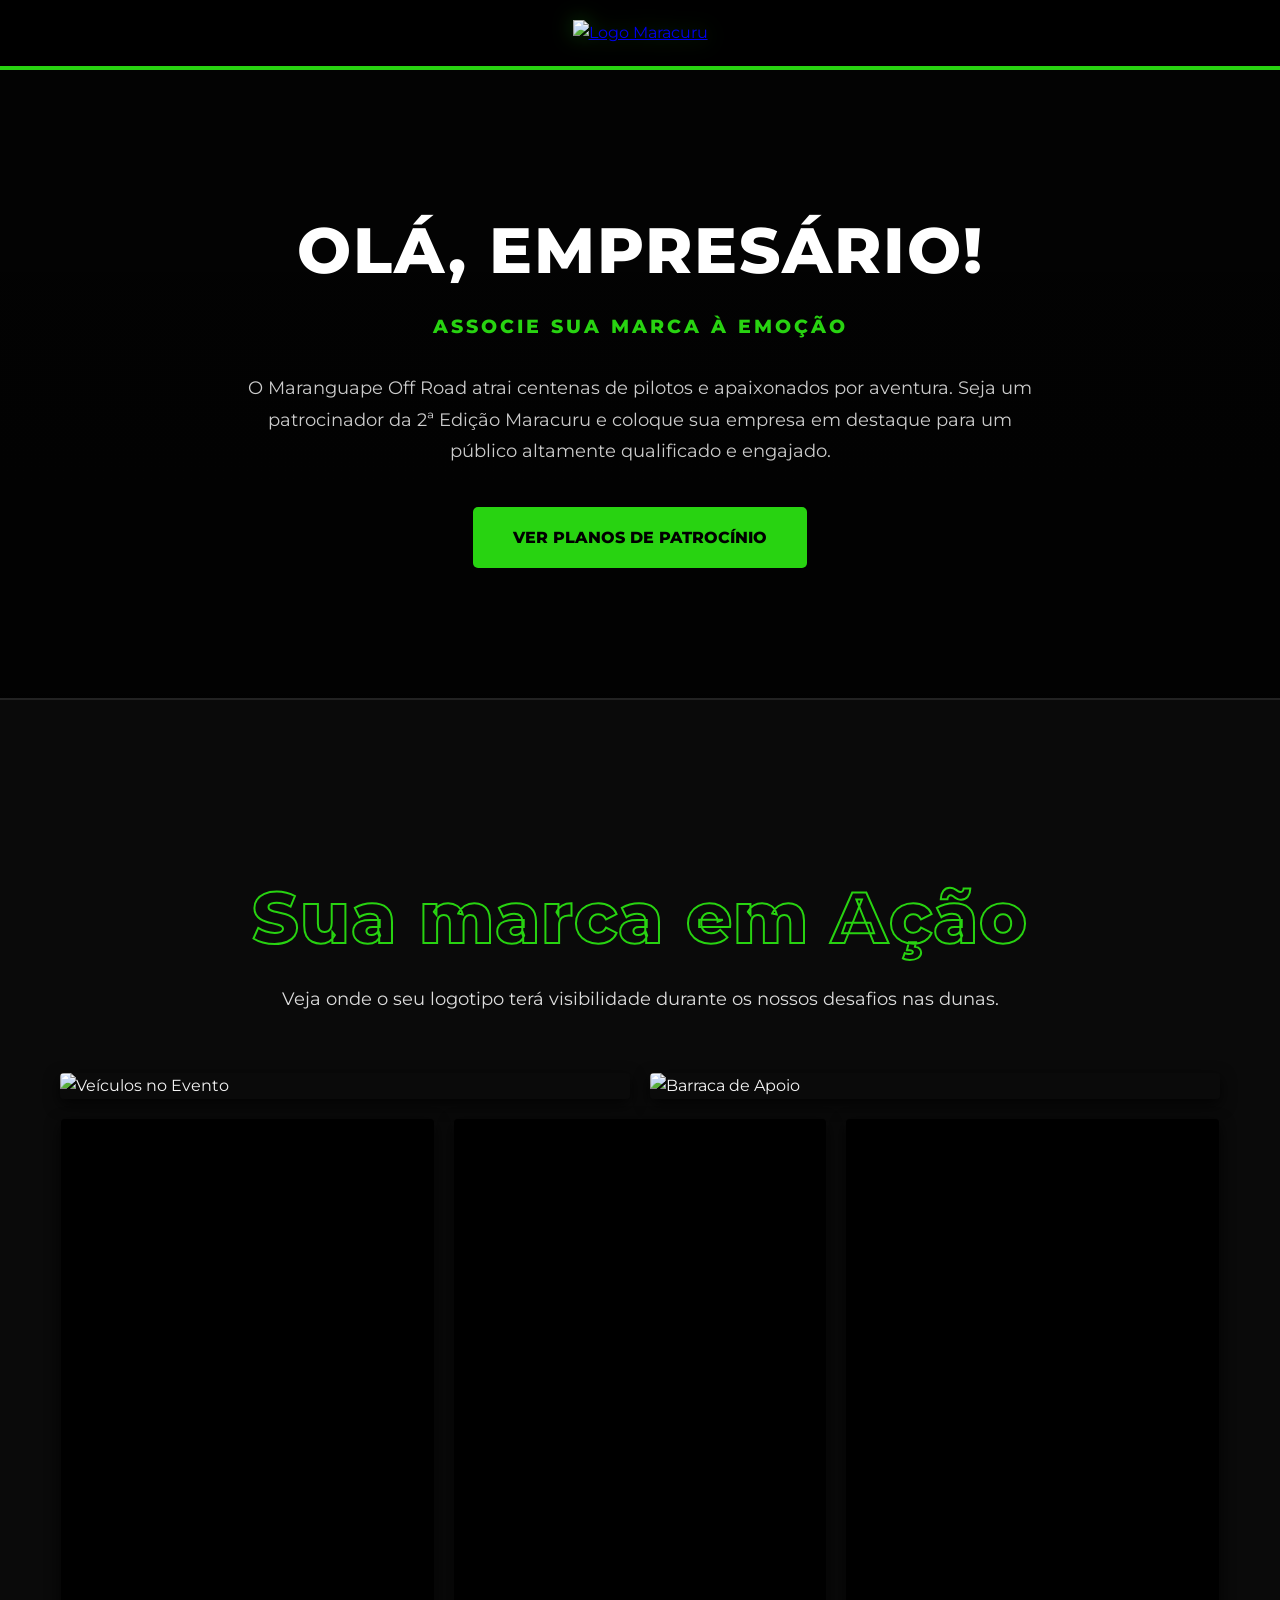
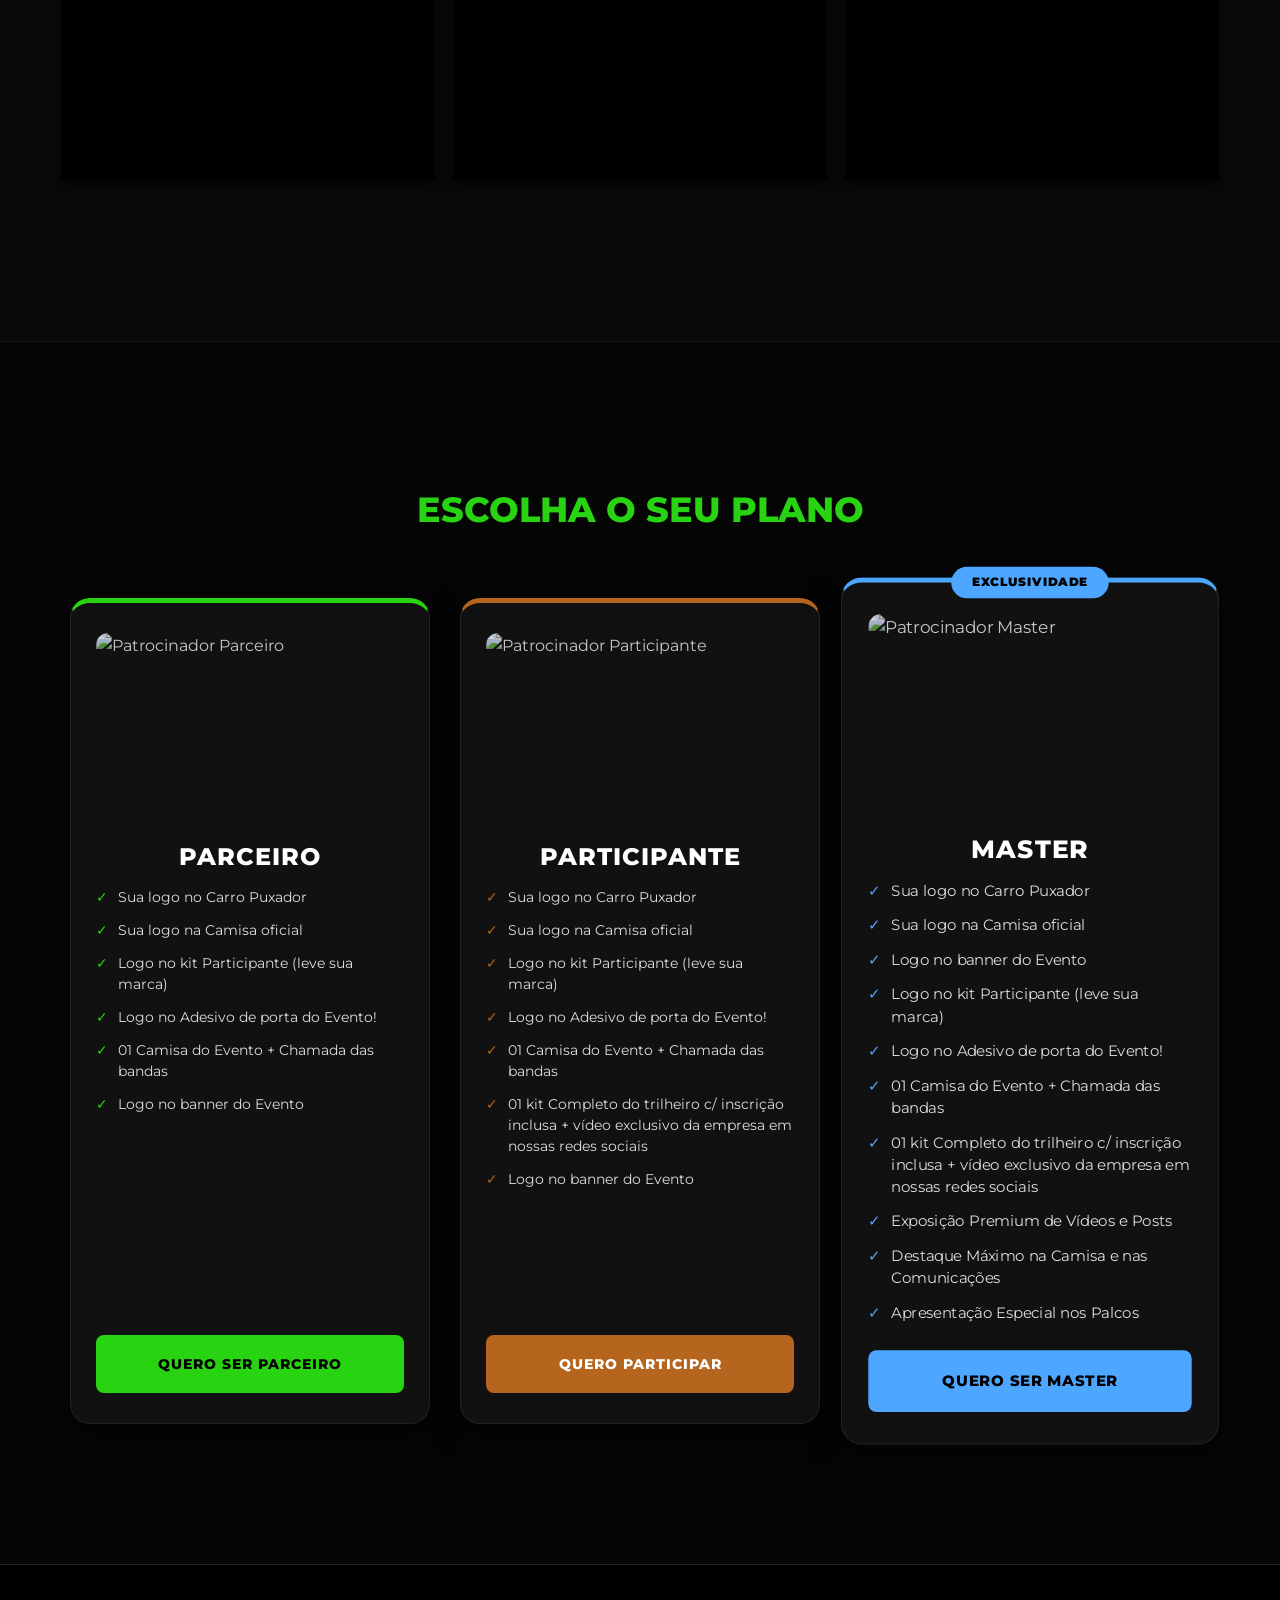
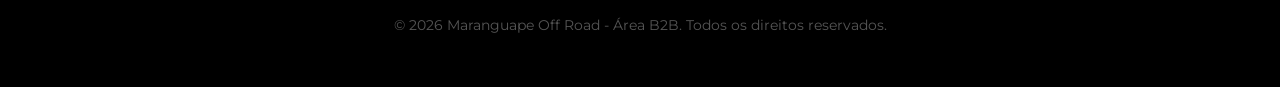
==== empresario.html @ b4c8a34c "Add files via upload" ====
<!doctype html>
<html lang="pt-br">
  <head>
    <meta charset="UTF-8" />
    <meta name="viewport" content="width=device-width, initial-scale=1.0" />
    <title>Área do Empresário - Patrocine o Maracuru</title>

    <link
      href="https://fonts.googleapis.com/css2?family=Montserrat:wght@400;700;800&display=swap"
      rel="stylesheet"
    />

    <style>
      /* =========================================================
         ESTILOS DA PÁGINA (DESIGN DARK PREMIUM)
      ========================================================= */

      :root {
        --verde-maracuru: #28d311;
        --ocre-terra: #b5651d;
        --azul-master: #4da6ff;
        --preto-profundo: #0a0a0a;
      }

      * {
        margin: 0;
        padding: 0;
        box-sizing: border-box;
        font-family: "Montserrat", sans-serif;
      }

      body {
        background-color: var(--preto-profundo);
        color: #f4f4f4;
        line-height: 1.6;
        overflow-x: hidden;
      }

      .container {
        max-width: 1200px;
        margin: 0 auto;
        padding: 60px 20px;
      }

      .titulo-secao {
        text-align: center;
        color: var(--verde-maracuru);
        font-size: 2.2rem;
        font-weight: 800;
        margin-bottom: 50px;
        text-transform: uppercase;
      }

      /* BOTÃO PADRÃO */
      .btn-principal {
        display: inline-block;
        background: var(--verde-maracuru);
        color: #000;
        padding: 18px 40px;
        border-radius: 5px;
        font-weight: 800;
        text-decoration: none;
        text-transform: uppercase;
        transition: 0.3s ease;
        border: none;
        cursor: pointer;
        text-align: center;
      }
      .btn-principal:hover {
        transform: scale(1.05);
        box-shadow: 0 0 25px rgba(40, 211, 17, 0.6);
      }

      /* CABEÇALHO */
      header {
        background: #000;
        padding: 20px;
        text-align: center;
        border-bottom: 4px solid var(--verde-maracuru);
      }
      .logo-header {
        height: 80px;
        max-width: 100%;
        object-fit: contain;
        filter: drop-shadow(0 0 10px rgba(40, 211, 17, 0.3));
        transition: 0.3s;
      }
      .logo-header:hover {
        transform: scale(1.05);
      }

      /* ==========================================
         HERO SECTION (COM A NOVA IMAGEM DE FUNDO)
      ========================================== */
      .hero-empresario {
        height: 70vh;
        /* Aqui está a mágica: O linear-gradient escurece a imagem por trás do texto */
        background:
          linear-gradient(rgba(0, 0, 0, 0.7), rgba(0, 0, 0, 0.85)),
          url("img/Venha Trilhar Com Agente!.png");
        background-size: cover;
        background-position: center;
        display: flex;
        align-items: center;
        justify-content: center;
        text-align: center;
        border-bottom: 2px solid #222;
      }
      .hero-overlay h1 {
        font-size: clamp(2.5rem, 8vw, 4rem);
        font-weight: 800;
        margin-bottom: 10px;
        color: #fff;
        text-transform: uppercase;
        letter-spacing: 2px;
      }
      .subtitulo-hero {
        color: var(--verde-maracuru);
        font-size: 1.2rem;
        font-weight: 800;
        letter-spacing: 3px;
        margin-bottom: 30px;
        text-transform: uppercase;
      }
      .texto-hero {
        font-size: 1.1rem;
        max-width: 800px;
        margin: 0 auto 40px auto;
        color: #ccc;
        line-height: 1.8;
      }

      /* VITRINE SUA MARCA EM AÇÃO */
      .secao-vitrine {
        padding: 100px 0;
        background: #0a0a0a;
        position: relative;
      }

      .titulo-vazado {
        text-align: center;
        font-size: clamp(2.5rem, 6vw, 4.5rem);
        font-weight: 800;
        color: transparent;
        -webkit-text-stroke: 2px var(--verde-maracuru);
        margin-bottom: 10px;
        letter-spacing: 1px;
      }

      .subtexto-secao {
        text-align: center;
        color: #ddd;
        margin-bottom: 60px;
        font-size: 1.1rem;
      }

      .vitrine-imagens {
        display: flex;
        gap: 20px;
        margin-bottom: 20px;
        justify-content: center;
      }
      .vitrine-imagens img {
        width: calc(50% - 10px);
        object-fit: cover;
        border-radius: 4px;
        box-shadow: 0 5px 15px rgba(0, 0, 0, 0.8);
      }

      .vitrine-videos {
        display: flex;
        gap: 20px;
        justify-content: center;
      }
      .vitrine-videos video {
        width: calc(33.333% - 14px);
        aspect-ratio: 9/16;
        object-fit: cover;
        border-radius: 4px;
        background: #000;
        box-shadow: 0 5px 15px rgba(0, 0, 0, 0.8);
      }

      @media (max-width: 768px) {
        .vitrine-imagens,
        .vitrine-videos {
          flex-direction: column;
        }
        .vitrine-imagens img,
        .vitrine-videos video {
          width: 100%;
          margin-bottom: 10px;
        }
      }

      /* PLANOS DE PATROCÍNIO */
      .secao-planos-b2b {
        padding: 80px 0;
        background: #050505;
        border-top: 1px solid #151515;
      }
      .container-planos {
        display: flex;
        flex-wrap: wrap;
        gap: 30px;
        justify-content: center;
        margin-top: 60px;
        align-items: stretch;
      }

      .card-patrocinio {
        background: #111;
        border-radius: 20px;
        padding: 30px 25px;
        width: 360px;
        display: flex;
        flex-direction: column;
        position: relative;
        transition: all 0.4s ease;
        box-shadow: 0 10px 30px rgba(0, 0, 0, 0.5);
      }
      .card-patrocinio:hover {
        transform: translateY(-10px);
      }
      .card-patrocinio img {
        width: 100%;
        border-radius: 12px;
        height: 180px;
        object-fit: cover;
        margin-bottom: 25px;
        opacity: 0.8;
        transition: 0.3s;
      }
      .card-patrocinio:hover img {
        opacity: 1;
      }

      .titulo-plano {
        color: #fff;
        text-align: center;
        font-size: 24px;
        font-weight: 800;
        text-transform: uppercase;
        letter-spacing: 1px;
      }
      .subtitulo-plano {
        text-align: center;
        font-weight: 700;
        font-size: 14px;
        text-transform: uppercase;
        margin-bottom: 25px;
        letter-spacing: 2px;
      }

      .plano-parceiro {
        border: 1px solid #222;
        border-top: 5px solid var(--verde-maracuru);
      }
      .plano-parceiro:hover {
        box-shadow: 0 10px 40px rgba(40, 211, 17, 0.2);
        border-color: var(--verde-maracuru);
      }

      .plano-participante {
        border: 1px solid #222;
        border-top: 5px solid var(--ocre-terra);
      }
      .plano-participante:hover {
        box-shadow: 0 10px 40px rgba(181, 101, 29, 0.2);
        border-color: var(--ocre-terra);
      }

      .plano-master {
        border: 1px solid #222;
        border-top: 5px solid var(--azul-master);
        transform: scale(1.05);
        z-index: 10;
      }
      .plano-master:hover {
        box-shadow: 0 10px 50px rgba(77, 166, 255, 0.25);
        border-color: var(--azul-master);
        transform: scale(1.05) translateY(-10px);
      }

      .tag-exclusividade {
        position: absolute;
        top: -15px;
        left: 50%;
        transform: translateX(-50%);
        background: var(--azul-master);
        color: #000;
        padding: 6px 20px;
        border-radius: 30px;
        font-weight: 900;
        font-size: 11px;
        letter-spacing: 1px;
      }

      .beneficios-lista {
        list-style: none;
        padding: 0;
        margin-top: 10px;
        color: #ddd;
        font-size: 14px;
        line-height: 1.5;
        flex-grow: 1;
        display: flex;
        flex-direction: column;
        gap: 12px;
      }
      .beneficios-lista li {
        display: flex;
        align-items: flex-start;
        gap: 10px;
      }

      .plano-parceiro .check-icon,
      .plano-parceiro .subtitulo-plano {
        color: var(--verde-maracuru);
      }
      .plano-participante .check-icon,
      .plano-participante .subtitulo-plano {
        color: var(--ocre-terra);
      }
      .plano-master .check-icon,
      .plano-master .subtitulo-plano {
        color: var(--azul-master);
      }

      .btn-plano {
        margin-top: 25px;
        padding: 18px;
        font-size: 14px;
        width: 100%;
        text-align: center;
        border-radius: 8px;
        letter-spacing: 1px;
      }
      .btn-participante {
        background-color: var(--ocre-terra);
        color: #fff;
      }
      .btn-participante:hover {
        box-shadow: 0 0 25px rgba(181, 101, 29, 0.6);
      }
      .btn-master {
        background-color: var(--azul-master);
        color: #000;
      }
      .btn-master:hover {
        box-shadow: 0 0 25px rgba(77, 166, 255, 0.6);
      }

      footer {
        text-align: center;
        padding: 50px 20px;
        background: #000;
        color: #555;
        font-size: 0.85rem;
        border-top: 1px solid #222;
      }

      @media (max-width: 1024px) {
        .plano-master {
          transform: scale(1);
        }
        .plano-master:hover {
          transform: translateY(-10px);
        }
      }
    </style>
  </head>
  <body>
    <header>
      <a href="index.html">
        <img src="img/mpeoffroad.png" class="logo-header" alt="Logo Maracuru" />
      </a>
    </header>

    <section class="hero-empresario">
      <div class="container hero-overlay">
        <h1>OLÁ, EMPRESÁRIO!</h1>
        <p class="subtitulo-hero">Associe sua marca à emoção</p>
        <p class="texto-hero">
          O Maranguape Off Road atrai centenas de pilotos e apaixonados por
          aventura. Seja um patrocinador da 2ª Edição Maracuru e coloque sua
          empresa em destaque para um público altamente qualificado e engajado.
        </p>
        <a href="#planos" class="btn-principal">Ver Planos de Patrocínio</a>
      </div>
    </section>

    <section class="secao-vitrine">
      <div class="container">
        <h2 class="titulo-vazado">Sua marca em Ação</h2>
        <p class="subtexto-secao">
          Veja onde o seu logotipo terá visibilidade durante os nossos desafios
          nas dunas.
        </p>

        <div class="vitrine-imagens">
          <img src="img/veic.png" alt="Veículos no Evento" />
          <img src="img/barraca.jpg" alt="Barraca de Apoio" />
        </div>

        <div class="vitrine-videos">
          <video src="img/kits.mp4" autoplay loop muted playsinline></video>
          <video src="img/encontro.mp4" autoplay loop muted playsinline></video>
          <video src="img/blusas.mp4" autoplay loop muted playsinline></video>
        </div>
      </div>
    </section>

    <section id="planos" class="secao-planos-b2b">
      <div class="container">
        <h2 class="titulo-secao">Escolha o seu Plano</h2>

        <div class="container-planos">
          <div class="card-patrocinio plano-parceiro">
            <img src="img/patreon1.png" alt="Patrocinador Parceiro" />
            <h4 class="titulo-plano">Parceiro</h4>
            <ul class="beneficios-lista">
              <li>
                <span class="check-icon">✓</span>
                <span>Sua logo no Carro Puxador</span>
              </li>
              <li>
                <span class="check-icon">✓</span>
                <span>Sua logo na Camisa oficial</span>
              </li>
              <li>
                <span class="check-icon">✓</span>
                <span>Logo no kit Participante (leve sua marca)</span>
              </li>
              <li>
                <span class="check-icon">✓</span>
                <span>Logo no Adesivo de porta do Evento!</span>
              </li>
              <li>
                <span class="check-icon">✓</span>
                <span>01 Camisa do Evento + Chamada das bandas</span>
              </li>
              <li>
                <span class="check-icon">✓</span>
                <span>Logo no banner do Evento</span>
              </li>
            </ul>
            <a
              href="inscricao-patrocinador.html?plano=parceiro"
              class="btn-principal btn-plano"
              >Quero ser Parceiro</a
            >
          </div>

          <div class="card-patrocinio plano-participante">
            <img src="img/patreon2.png" alt="Patrocinador Participante" />
            <h4 class="titulo-plano">Participante</h4>
            <ul class="beneficios-lista">
              <li>
                <span class="check-icon">✓</span>
                <span>Sua logo no Carro Puxador</span>
              </li>
              <li>
                <span class="check-icon">✓</span>
                <span>Sua logo na Camisa oficial</span>
              </li>
              <li>
                <span class="check-icon">✓</span>
                <span>Logo no kit Participante (leve sua marca)</span>
              </li>
              <li>
                <span class="check-icon">✓</span>
                <span>Logo no Adesivo de porta do Evento!</span>
              </li>
              <li>
                <span class="check-icon">✓</span>
                <span>01 Camisa do Evento + Chamada das bandas</span>
              </li>
              <li>
                <span class="check-icon">✓</span>
                <span
                  >01 kit Completo do trilheiro c/ inscrição inclusa + vídeo
                  exclusivo da empresa em nossas redes sociais</span
                >
              </li>
              <li>
                <span class="check-icon">✓</span>
                <span>Logo no banner do Evento</span>
              </li>
            </ul>
            <a
              href="inscricao-patrocinador.html?plano=participante"
              class="btn-principal btn-plano btn-participante"
              >Quero Participar</a
            >
          </div>

          <div class="card-patrocinio plano-master">
            <div class="tag-exclusividade">EXCLUSIVIDADE</div>
            <img src="img/patreon3.png" alt="Patrocinador Master" />
            <h4 class="titulo-plano">Master</h4>
            <ul class="beneficios-lista">
              <li>
                <span class="check-icon">✓</span>
                <span>Sua logo no Carro Puxador</span>
              </li>
              <li>
                <span class="check-icon">✓</span>
                <span>Sua logo na Camisa oficial</span>
              </li>
              <li>
                <span class="check-icon">✓</span>
                <span>Logo no banner do Evento</span>
              </li>
              <li>
                <span class="check-icon">✓</span>
                <span>Logo no kit Participante (leve sua marca)</span>
              </li>
              <li>
                <span class="check-icon">✓</span>
                <span>Logo no Adesivo de porta do Evento!</span>
              </li>
              <li>
                <span class="check-icon">✓</span>
                <span>01 Camisa do Evento + Chamada das bandas</span>
              </li>
              <li>
                <span class="check-icon">✓</span>
                <span
                  >01 kit Completo do trilheiro c/ inscrição inclusa + vídeo
                  exclusivo da empresa em nossas redes sociais</span
                >
              </li>
              <li>
                <span class="check-icon">✓</span>
                <span>Exposição Premium de Vídeos e Posts</span>
              </li>
              <li>
                <span class="check-icon">✓</span>
                <span>Destaque Máximo na Camisa e nas Comunicações</span>
              </li>
              <li>
                <span class="check-icon">✓</span>
                <span>Apresentação Especial nos Palcos</span>
              </li>
            </ul>
            <a
              href="inscricao-patrocinador.html?plano=master"
              class="btn-principal btn-plano btn-master"
              >Quero ser Master</a
            >
          </div>
        </div>
      </div>
    </section>

    <footer>
      <p>
        &copy; 2026 Maranguape Off Road - Área B2B. Todos os direitos
        reservados.
      </p>
    </footer>
  </body>
</html>
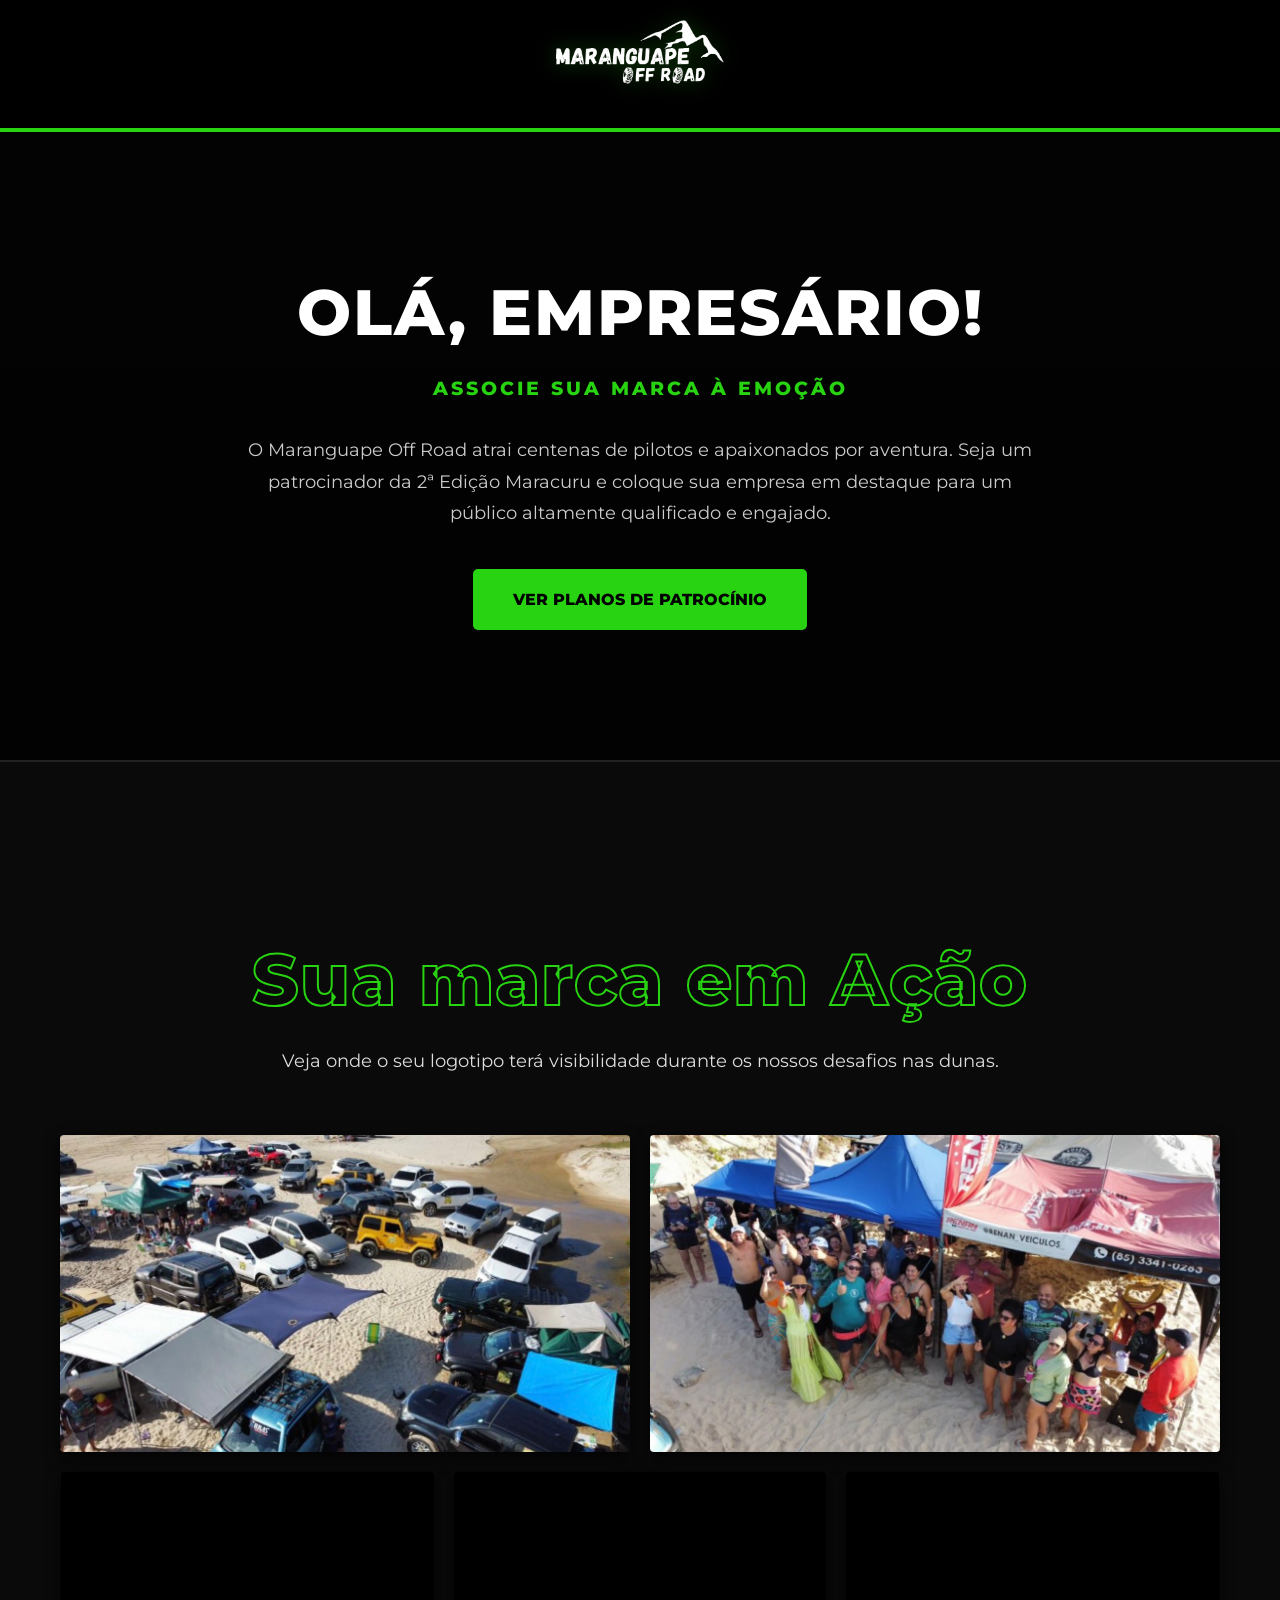
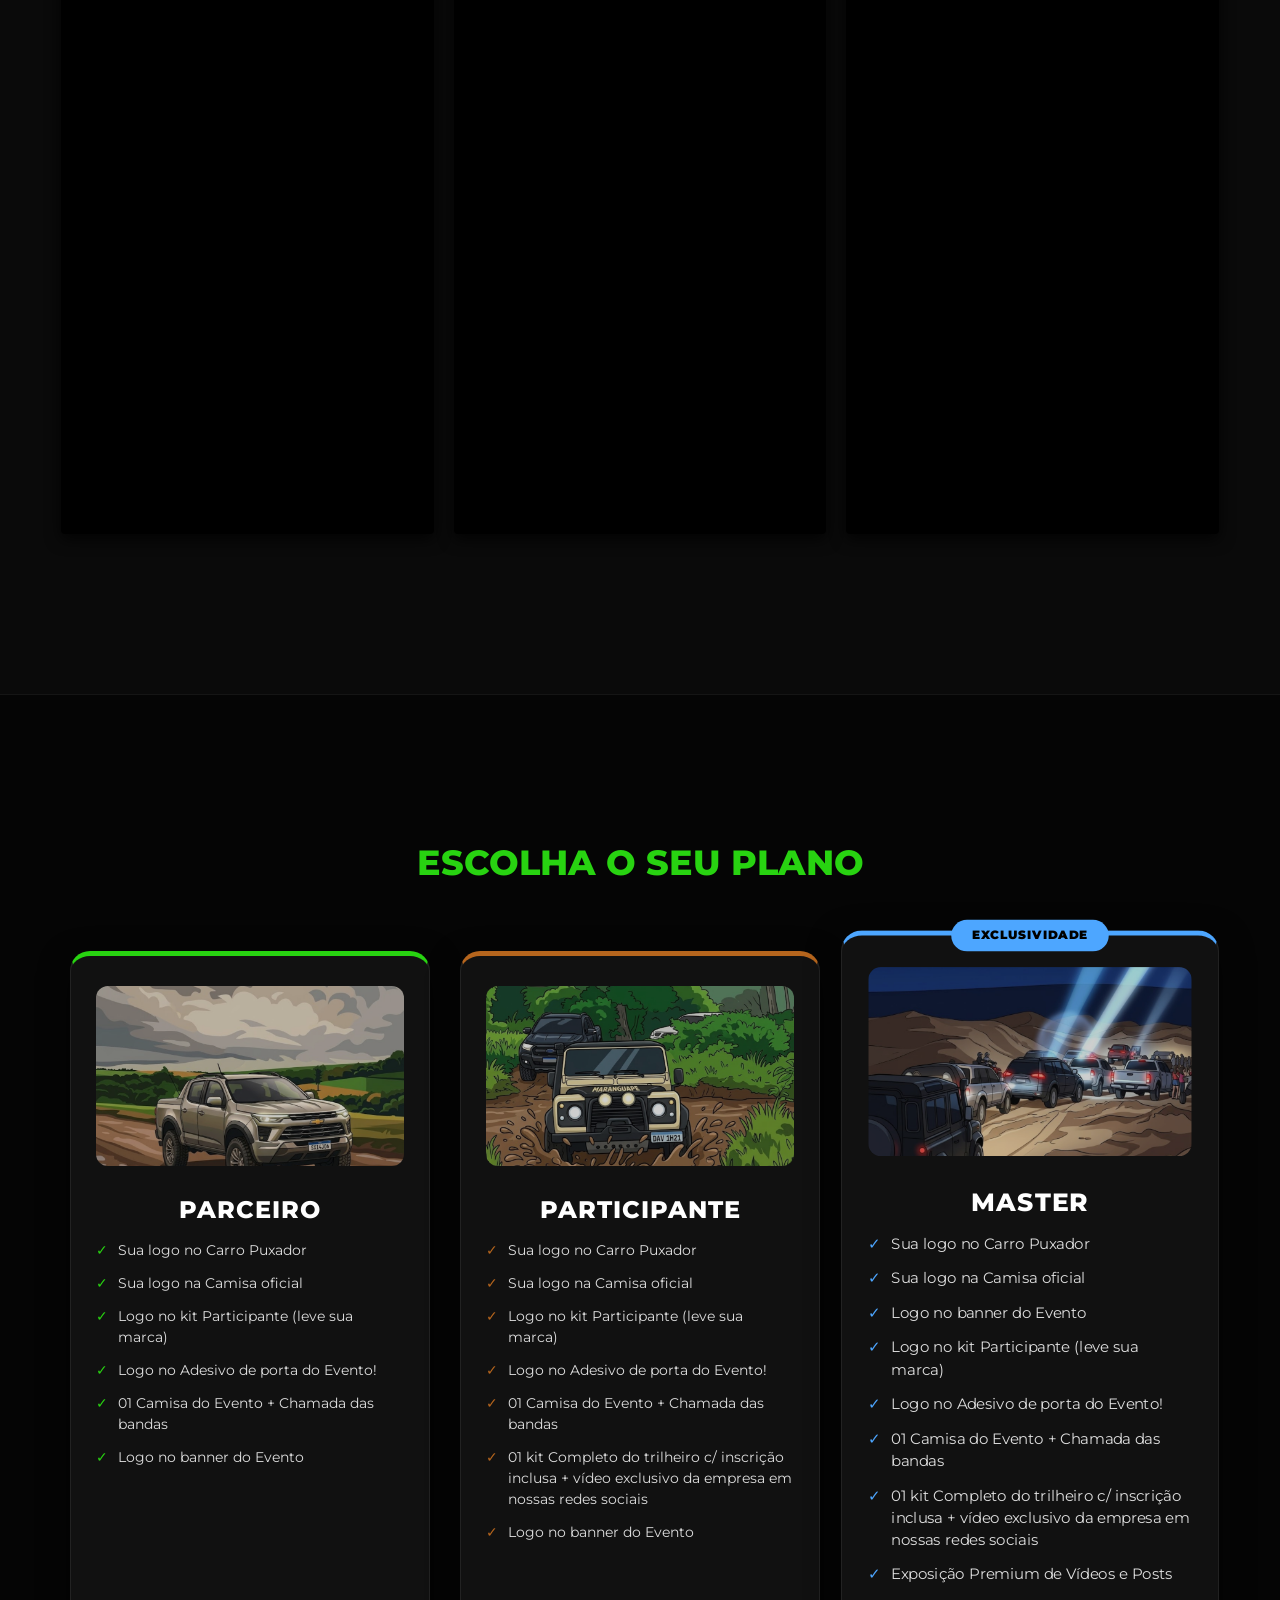
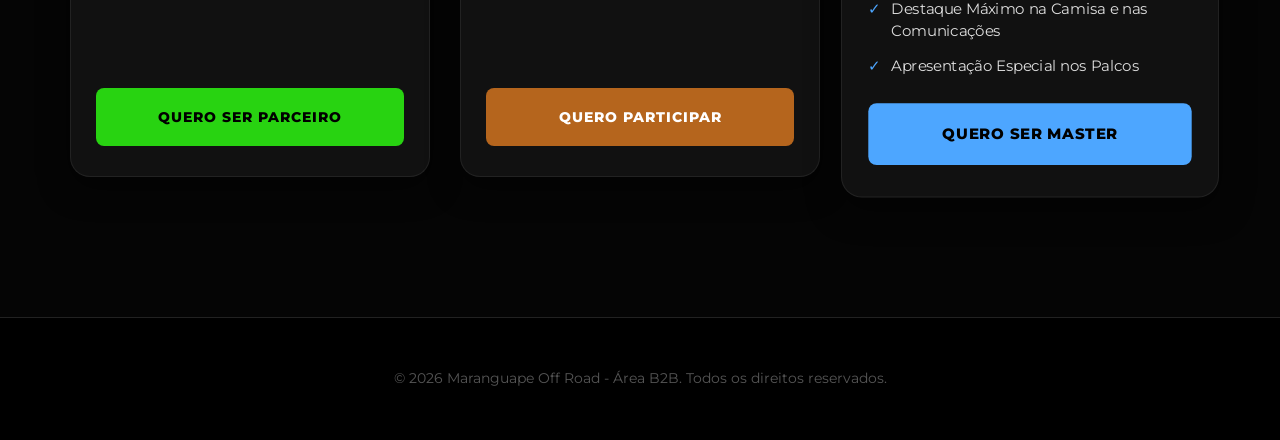
==== commit 48c6a519: "Fix HTML encoding issues in empresario.html" ====
--- a/empresario.html
+++ b/empresario.html
@@ -373,7 +373,7 @@
   <body>
     <header>
       <a href="index.html">
-        <img src="img/mpeoffroad.png" class="logo-header" alt="Logo Maracuru" />
+        <img src="mpeoffroad.png" class="logo-header" alt="Logo Maracuru" />
       </a>
     </header>
 
@@ -399,14 +399,14 @@
         </p>
 
         <div class="vitrine-imagens">
-          <img src="img/veic.png" alt="Veículos no Evento" />
-          <img src="img/barraca.jpg" alt="Barraca de Apoio" />
+          <img src="veic.png" alt="Veículos no Evento" />
+          <img src="barraca.jpg" alt="Barraca de Apoio" />
         </div>
 
         <div class="vitrine-videos">
-          <video src="img/kits.mp4" autoplay loop muted playsinline></video>
-          <video src="img/encontro.mp4" autoplay loop muted playsinline></video>
-          <video src="img/blusas.mp4" autoplay loop muted playsinline></video>
+          <video src="kits.mp4" autoplay loop muted playsinline></video>
+          <video src="encontro.mp4" autoplay loop muted playsinline></video>
+          <video src="blusas.mp4" autoplay loop muted playsinline></video>
         </div>
       </div>
     </section>
@@ -417,7 +417,7 @@
 
         <div class="container-planos">
           <div class="card-patrocinio plano-parceiro">
-            <img src="img/patreon1.png" alt="Patrocinador Parceiro" />
+            <img src="patreon1.png" alt="Patrocinador Parceiro" />
             <h4 class="titulo-plano">Parceiro</h4>
             <ul class="beneficios-lista">
               <li>
@@ -453,7 +453,7 @@
           </div>
 
           <div class="card-patrocinio plano-participante">
-            <img src="img/patreon2.png" alt="Patrocinador Participante" />
+            <img src="patreon2.png" alt="Patrocinador Participante" />
             <h4 class="titulo-plano">Participante</h4>
             <ul class="beneficios-lista">
               <li>
@@ -497,7 +497,7 @@
 
           <div class="card-patrocinio plano-master">
             <div class="tag-exclusividade">EXCLUSIVIDADE</div>
-            <img src="img/patreon3.png" alt="Patrocinador Master" />
+            <img src="patreon3.png" alt="Patrocinador Master" />
             <h4 class="titulo-plano">Master</h4>
             <ul class="beneficios-lista">
               <li>
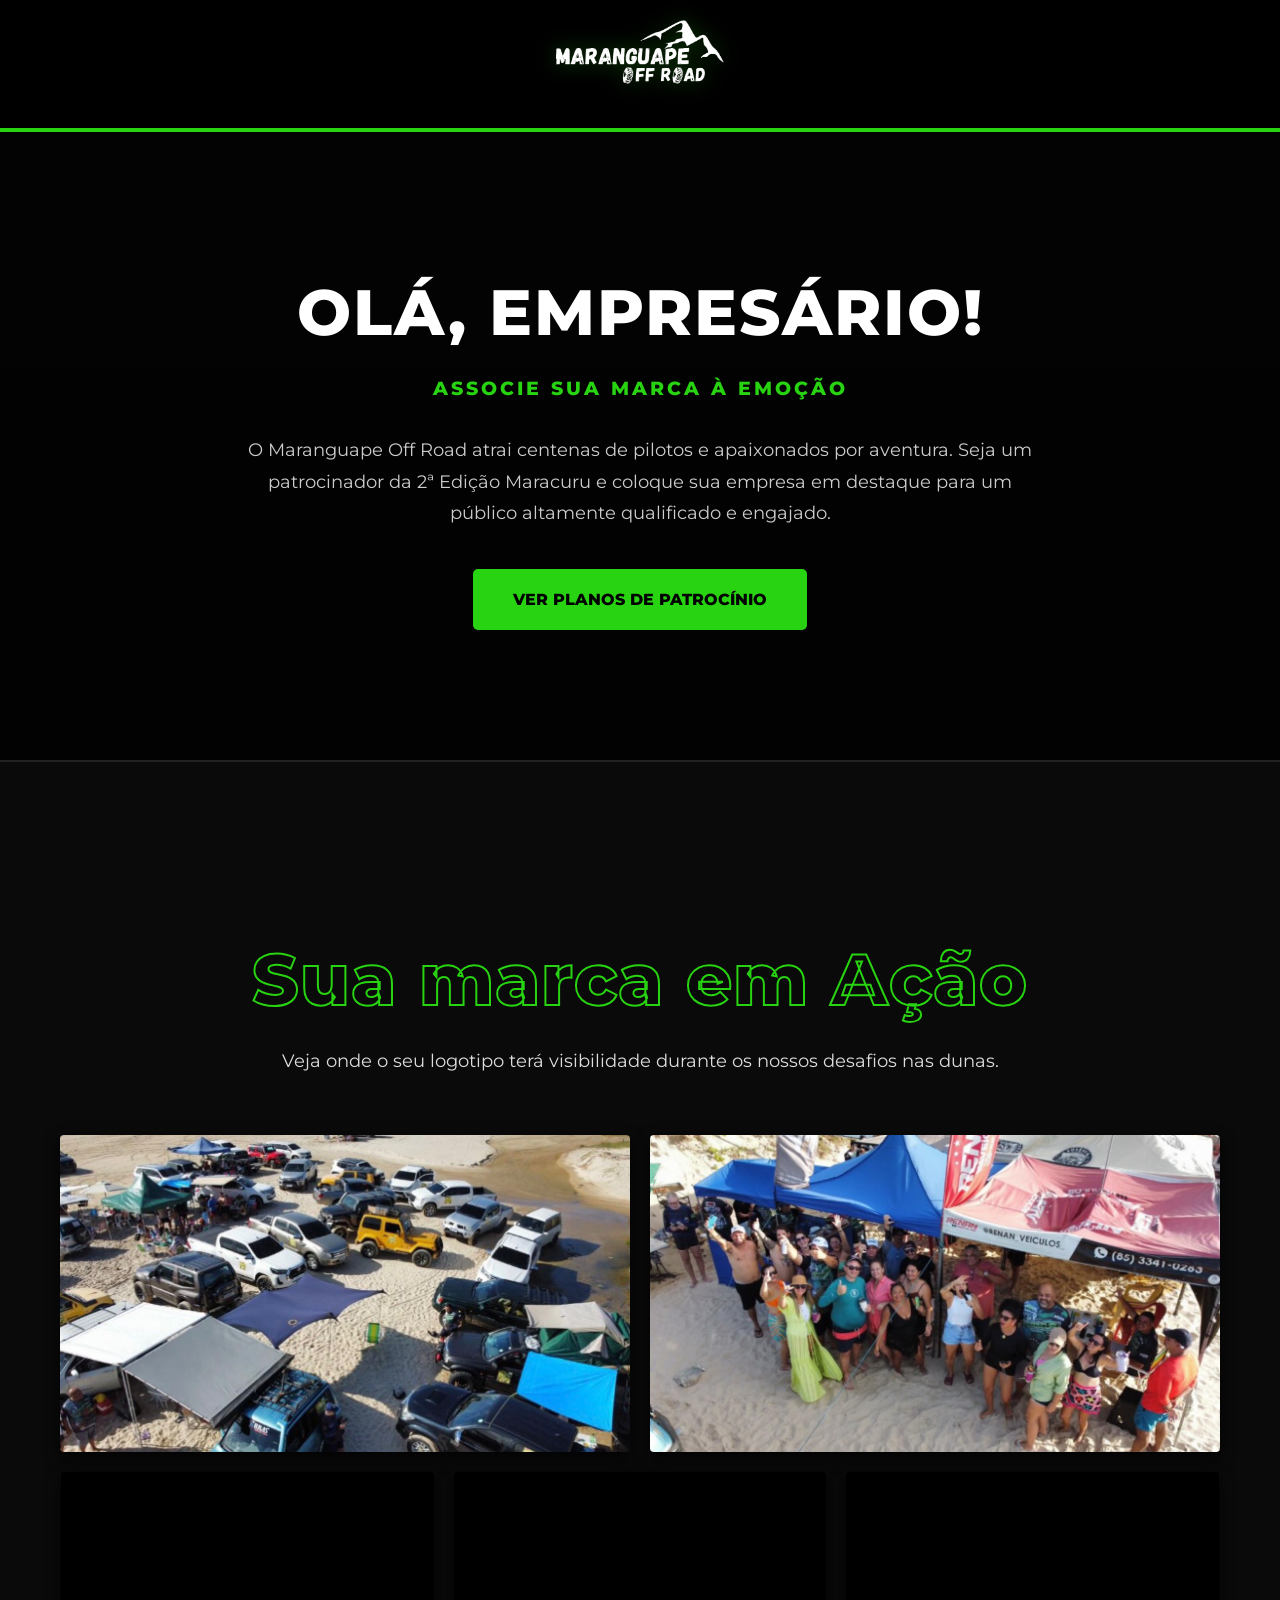
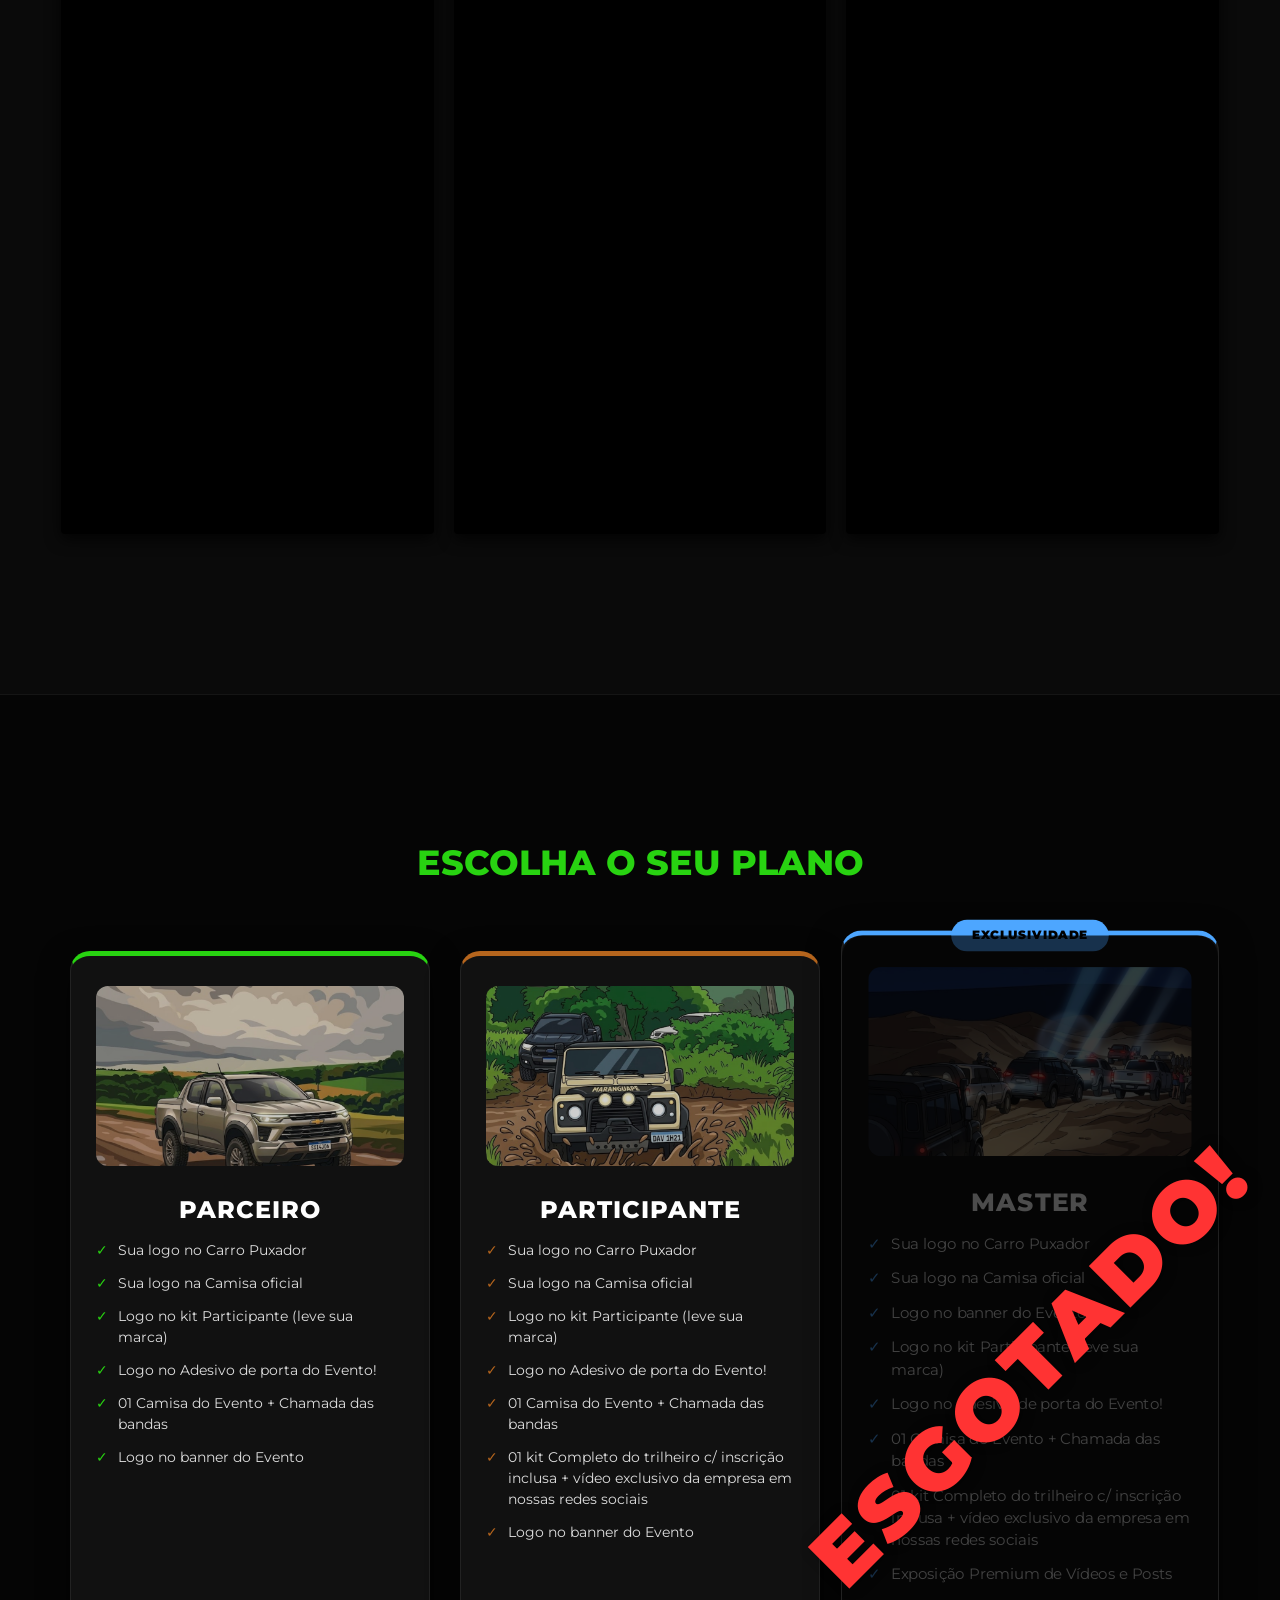
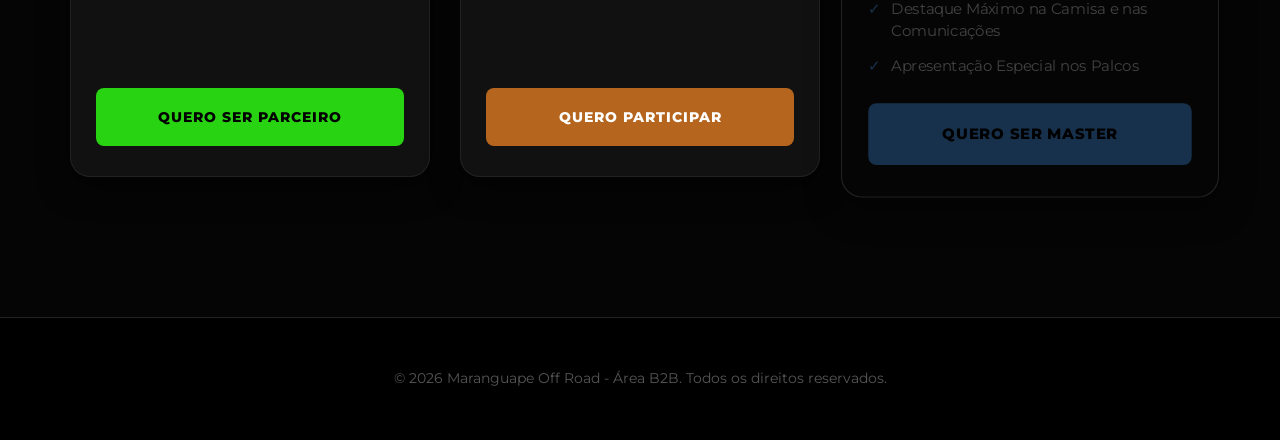
==== commit fc38761c: "Update empresario.html" ====
--- a/empresario.html
+++ b/empresario.html
@@ -496,6 +496,11 @@
           </div>
 
           <div class="card-patrocinio plano-master">
+            <div style="position: absolute; top: 0; left: 0; width: 100%; height: 100%; background: rgba(0,0,0,0.7); z-index: 100; display: flex; align-items: center; justify-content: center; pointer-events: none; border-radius: 20px;">
+    <span style="color: #ff3333; font-size: 80px; font-weight: 900; text-transform: uppercase; transform: rotate(-45deg); font-family: 'Montserrat', sans-serif; letter-spacing: 5px; text-shadow: 2px 2px 10px rgba(0,0,0,0.5); white-space: nowrap;">
+        Esgotado!
+    </span>
+</div>
             <div class="tag-exclusividade">EXCLUSIVIDADE</div>
             <img src="patreon3.png" alt="Patrocinador Master" />
             <h4 class="titulo-plano">Master</h4>
